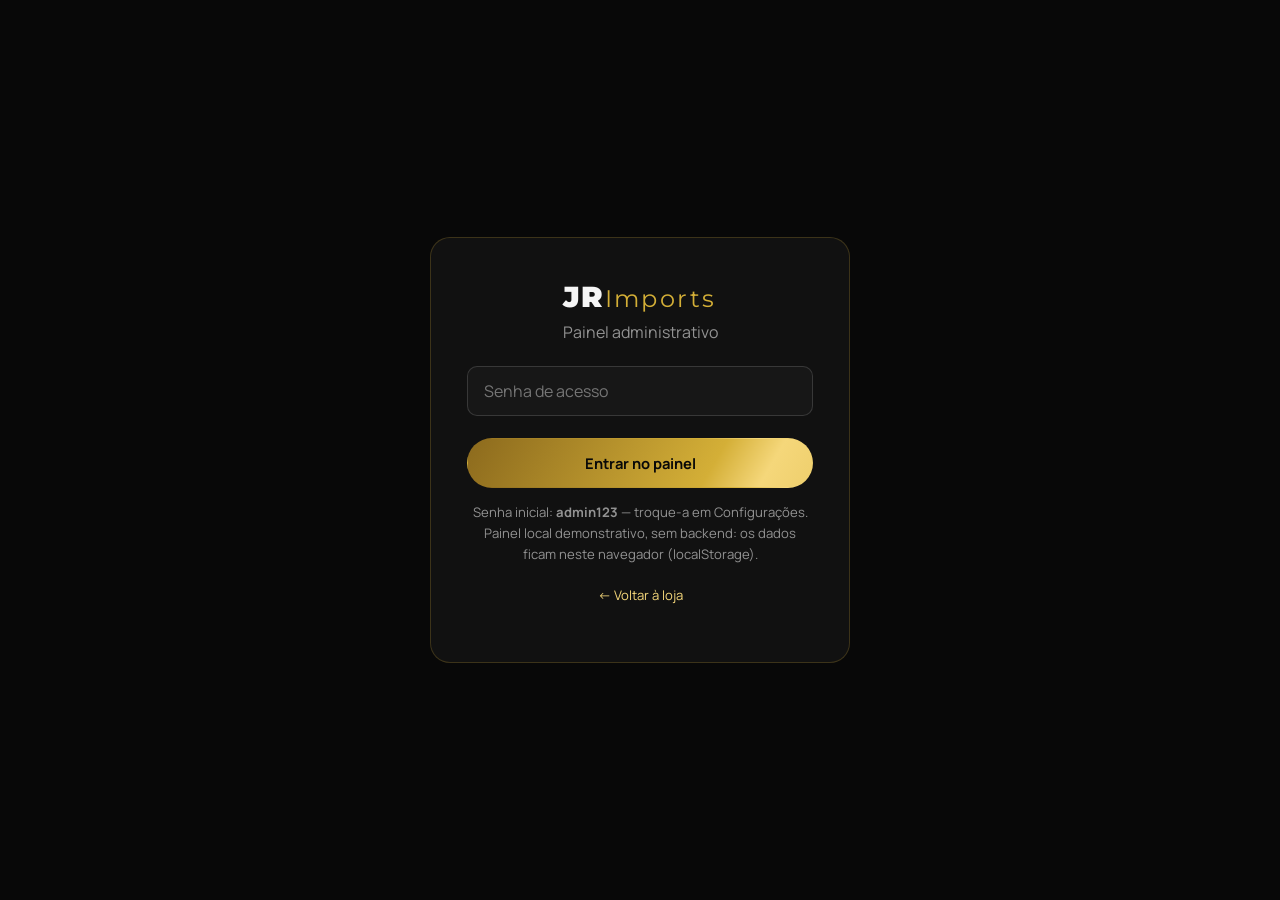
==== admin.html @ ba8545f2 "JRImports: site premium completo (loja + admin)" ====
<!DOCTYPE html>
<html lang="pt-BR">
<head>
<meta charset="UTF-8">
<meta name="viewport" content="width=device-width, initial-scale=1.0">
<title>Admin — JRImports</title>
<meta name="description" content="Painel administrativo da JRImports: produtos, categorias, pedidos e configurações.">
<meta name="robots" content="noindex, nofollow">
<link rel="preconnect" href="https://fonts.googleapis.com">
<link rel="preconnect" href="https://fonts.gstatic.com" crossorigin>
<link href="https://fonts.googleapis.com/css2?family=Montserrat:wght@400;600;700;800;900&family=Manrope:wght@400;500;600;700;800&display=swap" rel="stylesheet">
<link rel="stylesheet" href="styles.css">
<link rel="stylesheet" href="admin.css">
</head>
<body class="admin-body">
<!-- LOGIN -->
<div class="admin-login" id="loginScreen">
  <div class="admin-login-card">
    <a href="index.html" class="logo">JR<span>Imports</span></a>
    <p>Painel administrativo</p>
    <form id="loginForm">
      <input type="password" id="adminPass" placeholder="Senha de acesso" autocomplete="current-password" required>
      <button type="submit" class="btn btn-gold btn-block">Entrar no painel</button>
    </form>
    <p class="login-hint">Senha inicial: <strong>admin123</strong> — troque-a em Configurações. Painel local demonstrativo, sem backend: os dados ficam neste navegador (localStorage).</p>
    <p class="login-hint"><a href="index.html" style="color:var(--gold-light)">← Voltar à loja</a></p>
    <p class="login-hint" id="loginError" style="color:#ff8a8a" hidden>Senha incorreta. Tente novamente.</p>
  </div>
</div>

<!-- PAINEL -->
<div class="admin-shell" id="adminShell">
  <header class="admin-top">
    <div class="container admin-top-inner">
      <a href="index.html" class="logo">JR<span>Imports</span></a>
      <nav>
        <button class="admin-tab active" data-tab="dashboard">Dashboard</button>
        <button class="admin-tab" data-tab="produtos">Produtos</button>
        <button class="admin-tab" data-tab="categorias">Categorias</button>
        <button class="admin-tab" data-tab="pedidos">Pedidos</button>
        <button class="admin-tab" data-tab="config">Configurações</button>
      </nav>
      <button class="btn-mini" id="logoutBtn">Sair</button>
    </div>
  </header>
  <main class="container admin-main">
    <section class="admin-panel active" id="panel-dashboard">
      <h2 style="margin-bottom:18px">Dashboard</h2>
      <div class="stat-grid">
        <div class="stat-card"><span>Total de vendas</span><strong id="statSales">R$ 0,00</strong></div>
        <div class="stat-card"><span>Pedidos realizados</span><strong id="statOrders">0</strong></div>
        <div class="stat-card"><span>Pedidos pendentes</span><strong id="statPending">0</strong></div>
        <div class="stat-card"><span>Produtos cadastrados</span><strong id="statProducts">0</strong></div>
        <div class="stat-card"><span>Estoque baixo (≤ 5)</span><strong id="statLow">0</strong></div>
        <div class="stat-card"><span>Ticket médio</span><strong id="statTicket">R$ 0,00</strong></div>
      </div>
      <div class="admin-card">
        <h3>Produtos mais vendidos</h3>
        <div class="bar-chart" id="bestSellers"><p style="color:var(--gray)">Nenhuma venda registrada ainda. Os dados aparecem aqui quando houver pedidos.</p></div>
      </div>
      <div class="admin-card">
        <h3>Pedidos recentes</h3>
        <div class="table-wrap"><table><thead><tr><th>Pedido</th><th>Cliente</th><th>Data</th><th>Total</th><th>Status</th></tr></thead><tbody id="recentOrders"></tbody></table></div>
      </div>
      <p style="color:var(--gray);font-size:.88rem">Todos os números acima vêm dos dados reais salvos neste navegador (localStorage). Quando não há dados, o valor é 0 — nenhum número é inventado.</p>
    </section>

    <section class="admin-panel" id="panel-produtos">
      <h2 style="margin-bottom:18px">Produtos</h2>
      <div class="admin-card">
        <h3 id="productFormTitle">Cadastrar produto</h3>
        <form class="admin-form" id="productForm">
          <input type="hidden" id="pfId">
          <label>Nome<input type="text" id="pfName" required placeholder="Ex: Fone Premium"></label>
          <label>Categoria<select id="pfCategory"></select></label>
          <label>Preço (R$)<input type="number" id="pfPrice" step="0.01" min="0" required placeholder="899.90"></label>
          <label>Preço anterior (R$)<input type="number" id="pfOldPrice" step="0.01" min="0" placeholder="1299.90"></label>
          <label>Estoque<input type="number" id="pfStock" min="0" required placeholder="10"></label>
          <label>Etiqueta<select id="pfTag"><option value="">Sem etiqueta</option><option>NOVO</option><option>DESTAQUE</option><option>OFERTA</option></select></label>
          <label><input type="checkbox" id="pfBest" style="width:auto"> Mais vendido</label>
          <label><input type="checkbox" id="pfNew" style="width:auto"> Novidade</label>
          <label class="wide">Imagem (URL)<input type="url" id="pfImg" required placeholder="https://images.unsplash.com/..."></label>
          <label class="wide">Descrição<textarea id="pfDesc" rows="2" required placeholder="Descrição completa do produto"></textarea></label>
          <button type="submit" class="btn btn-gold">Salvar produto</button>
          <button type="button" class="btn btn-outline" id="pfCancel">Limpar</button>
        </form>
      </div>
      <div class="admin-card">
        <h3>Produtos cadastrados</h3>
        <div class="table-wrap"><table><thead><tr><th>Imagem</th><th>Nome</th><th>Categoria</th><th>Preço</th><th>Estoque</th><th>Ações</th></tr></thead><tbody id="productsTable"></tbody></table></div>
      </div>
    </section>

    <section class="admin-panel" id="panel-categorias">
      <h2 style="margin-bottom:18px">Categorias</h2>
      <div class="admin-card">
        <h3 id="catFormTitle">Criar categoria</h3>
        <form class="admin-form" id="categoryForm">
          <input type="hidden" id="cfId">
          <label>Nome<input type="text" id="cfName" required placeholder="Ex: Perfumes"></label>
          <label>Descrição<input type="text" id="cfDesc" placeholder="Descrição curta"></label>
          <label class="wide">Imagem (URL)<input type="url" id="cfImg" required placeholder="https://images.unsplash.com/..."></label>
          <button type="submit" class="btn btn-gold">Salvar categoria</button>
          <button type="button" class="btn btn-outline" id="cfCancel">Limpar</button>
        </form>
      </div>
      <div class="admin-card">
        <h3>Categorias cadastradas</h3>
        <div class="table-wrap"><table><thead><tr><th>Imagem</th><th>Nome</th><th>Descrição</th><th>Produtos</th><th>Ações</th></tr></thead><tbody id="categoriesTable"></tbody></table></div>
      </div>
    </section>

    <section class="admin-panel" id="panel-pedidos">
      <h2 style="margin-bottom:18px">Pedidos</h2>
      <div class="admin-card">
        <div class="table-wrap"><table><thead><tr><th>Pedido</th><th>Cliente</th><th>Itens</th><th>Total</th><th>Status</th><th>Ações</th></tr></thead><tbody id="ordersTable"></tbody></table></div>
        <p id="noOrders" style="color:var(--gray)">Nenhum pedido registrado ainda.</p>
      </div>
    </section>

    <section class="admin-panel" id="panel-config">
      <h2 style="margin-bottom:18px">Configurações</h2>
      <div class="admin-card">
        <h3>Loja e contato</h3>
        <form class="admin-form" id="settingsForm">
          <label>E-mail de atendimento<input type="email" id="sfEmail" placeholder="contato@jrimports.com.br"></label>
          <label>WhatsApp<input type="text" id="sfWhats" placeholder="https://wa.me/5500000000000"></label>
          <label>CNPJ<input type="text" id="sfCnpj" placeholder="00.000.000/0001-00"></label>
          <label class="wide">Nova senha do admin<input type="text" id="sfPass" placeholder="Deixe vazio para manter a atual"></label>
          <button type="submit" class="btn btn-gold">Salvar configurações</button>
        </form>
      </div>
      <div class="admin-card">
        <h3>Dados</h3>
        <p style="color:var(--gray);margin-bottom:12px">Os dados da loja ficam salvos neste navegador. Use os botões abaixo com cuidado.</p>
        <button class="btn btn-outline" id="resetDataBtn">Restaurar produtos e categorias de demonstração</button>
        <button class="btn btn-outline" id="clearOrdersBtn">Apagar todos os pedidos</button>
      </div>
      <p><a href="index.html" style="color:var(--gold-light)">← Voltar à loja</a></p>
    </section>
  </main>
</div>
<div class="toast" id="toast" role="status"></div>
<script src="admin.js"></script>
</body>
</html>
---- styles.css ----
:root{
  --black:#080808; --black2:#111111; --card:#171717; --gold:#D4AF37; --gold-light:#F5D77A;
  --gold-dark:#8C6A1D; --white:#F5F5F5; --gray:#929292; --line:rgba(212,175,55,.22);
  --radius:16px; --shadow:0 20px 50px rgba(0,0,0,.55);
}
*{margin:0;padding:0;box-sizing:border-box}
html{scroll-behavior:smooth}
body{background:var(--black);color:var(--white);font-family:'Manrope','Inter',system-ui,sans-serif;line-height:1.6;overflow-x:hidden}
img{max-width:100%;display:block}
a{color:inherit;text-decoration:none}
button{font-family:inherit;cursor:pointer}
input,select,textarea{font-family:inherit;font-size:1rem}
.container{width:min(1200px,92%);margin:0 auto}
h1,h2,h3,h4{font-family:'Montserrat',sans-serif;line-height:1.12;letter-spacing:.02em}
.gold-text{background:linear-gradient(100deg,#8C6A1D,#D4AF37 35%,#F5D77A 50%,#D4AF37 65%,#8C6A1D);-webkit-background-clip:text;background-clip:text;color:transparent}
.eyebrow{color:var(--gold);text-transform:uppercase;letter-spacing:.28em;font-size:.72rem;font-weight:700;margin-bottom:12px}
.section{padding:88px 0}
.section-dark{background:var(--black2)}
.section-head{text-align:center;margin-bottom:44px}
.section-head h2{font-size:clamp(1.7rem,4vw,2.6rem);font-weight:800}
.section-sub{color:var(--gray);margin-top:10px}
.reveal{opacity:0;transform:translateY(22px);transition:opacity .7s ease,transform .7s ease}
.reveal.visible{opacity:1;transform:none}

/* INTRO */
.intro{position:fixed;inset:0;z-index:200;background:#000;display:flex;flex-direction:column;align-items:center;justify-content:center;gap:18px;transition:opacity .6s ease,visibility .6s}
.intro.hide{opacity:0;visibility:hidden}
.intro-logo{font-family:'Montserrat',sans-serif;font-size:clamp(2.6rem,8vw,4.5rem);font-weight:900;letter-spacing:.06em;background:linear-gradient(100deg,#8C6A1D,#D4AF37 30%,#F5D77A 50%,#D4AF37 70%,#8C6A1D);background-size:200% 100%;-webkit-background-clip:text;background-clip:text;color:transparent;animation:shine 1.8s ease forwards}
.intro-logo span{font-weight:400;font-size:.55em;letter-spacing:.14em}
@keyframes shine{0%{background-position:200% 0;opacity:0;transform:translateY(10px)}40%{opacity:1}100%{background-position:-100% 0;opacity:1;transform:none}}
.intro-line{width:120px;height:1px;background:linear-gradient(90deg,transparent,var(--gold),transparent)}
.intro-tag{color:var(--gray);letter-spacing:.3em;font-size:.68rem;text-align:center;padding:0 20px}
.intro-particles span{position:absolute;width:4px;height:4px;border-radius:50%;background:var(--gold-light);opacity:.7;animation:float 2s ease-in-out infinite}
.intro-particles span:nth-child(1){top:30%;left:22%}.intro-particles span:nth-child(2){top:62%;left:30%;animation-delay:.3s}
.intro-particles span:nth-child(3){top:38%;left:74%;animation-delay:.5s}.intro-particles span:nth-child(4){top:70%;left:68%;animation-delay:.2s}
.intro-particles span:nth-child(5){top:24%;left:52%;animation-delay:.7s}.intro-particles span:nth-child(6){top:74%;left:48%;animation-delay:.4s}
.intro-particles span:nth-child(7){top:48%;left:14%;animation-delay:.6s}.intro-particles span:nth-child(8){top:52%;left:86%;animation-delay:.1s}
@keyframes float{0%,100%{transform:translateY(0);opacity:.25}50%{transform:translateY(-14px);opacity:.9}}

/* HEADER */
.header{position:fixed;top:0;left:0;right:0;z-index:100;background:rgba(8,8,8,.55);backdrop-filter:blur(14px);-webkit-backdrop-filter:blur(14px);border-bottom:1px solid rgba(212,175,55,.14);transition:background .3s}
.header.scrolled{background:rgba(8,8,8,.94)}
.header-inner{display:flex;align-items:center;gap:24px;height:70px}
.logo{font-family:'Montserrat',sans-serif;font-weight:900;font-size:1.45rem;letter-spacing:.04em;white-space:nowrap}
.logo span{font-weight:400;color:var(--gold);font-size:.85em;letter-spacing:.1em}
.nav-desktop{display:flex;gap:26px;margin:0 auto}
.nav-desktop a{font-size:.9rem;font-weight:600;color:#ddd;position:relative;padding:4px 0}
.nav-desktop a:hover,.nav-desktop a.active{color:var(--gold)}
.nav-desktop a::after{content:"";position:absolute;left:0;bottom:0;width:0;height:1px;background:var(--gold);transition:width .3s}
.nav-desktop a:hover::after{width:100%}
.header-actions{display:flex;align-items:center;gap:8px;margin-left:auto}
.icon-btn{background:transparent;border:1px solid transparent;color:var(--white);width:40px;height:40px;border-radius:50%;display:inline-flex;align-items:center;justify-content:center;transition:.25s;position:relative}
.icon-btn:hover{border-color:var(--line);color:var(--gold)}
.icon-btn svg{width:20px;height:20px}
.cart-count{position:absolute;top:-2px;right:-4px;background:var(--gold);color:#080808;font-size:.68rem;font-weight:800;min-width:18px;height:18px;border-radius:9px;display:flex;align-items:center;justify-content:center;padding:0 4px}
.btn{display:inline-flex;align-items:center;justify-content:center;gap:8px;border-radius:999px;padding:14px 28px;font-weight:700;font-size:.92rem;border:1px solid transparent;transition:.25s;text-align:center}
.btn-gold{background:linear-gradient(120deg,#8C6A1D,#D4AF37 45%,#F5D77A 55%,#D4AF37);color:#080808;background-size:160% 100%}
.btn-gold:hover{transform:translateY(-2px);box-shadow:0 12px 30px rgba(212,175,55,.35);background-position:100% 0}
.btn-outline{border-color:rgba(212,175,55,.5);color:var(--white);background:transparent}
.btn-outline:hover{border-color:var(--gold);color:var(--gold-light)}
.btn-sm{padding:10px 18px;font-size:.85rem}
.btn-block{width:100%;margin-top:10px}
.header-cta{display:inline-flex}
.menu-btn{display:none}

/* MOBILE MENU */
.mobile-menu-overlay,.drawer-overlay,.modal-overlay{position:fixed;inset:0;background:rgba(0,0,0,.65);z-index:110;opacity:0;visibility:hidden;transition:.3s}
.mobile-menu{position:fixed;top:0;right:0;bottom:0;width:min(340px,88vw);background:var(--black2);z-index:115;transform:translateX(100%);transition:transform .35s ease;padding:22px;border-left:1px solid var(--line);display:flex;flex-direction:column;gap:20px}
.mobile-menu.open{transform:none}
.mobile-menu-overlay.open,.drawer-overlay.open,.modal-overlay.open{opacity:1;visibility:visible}
.mobile-menu-head{display:flex;justify-content:space-between;align-items:center}
.mobile-nav{display:flex;flex-direction:column}
.mobile-nav a{padding:14px 4px;border-bottom:1px solid rgba(255,255,255,.07);font-weight:600}
.mobile-nav a:hover{color:var(--gold)}
.mobile-menu-foot{color:var(--gray);font-size:.85rem;margin-top:auto}

/* SEARCH */
.search-overlay{position:fixed;top:0;left:0;right:0;z-index:120;background:rgba(8,8,8,.96);padding:110px 5% 30px;display:none}
.search-overlay.open{display:block}
.search-box{display:flex;gap:10px;max-width:760px;margin:0 auto}
.search-box input{flex:1;background:var(--card);border:1px solid var(--line);color:var(--white);border-radius:999px;padding:14px 20px;outline:none}
.search-box input:focus{border-color:var(--gold)}

/* HERO */
.hero{position:relative;min-height:92vh;display:flex;align-items:center;padding:150px 0 90px;overflow:hidden}
.hero-bg{position:absolute;inset:0;background-size:cover;background-position:center;transform:scale(1.06);animation:heroZoom 14s ease-out forwards}
@keyframes heroZoom{from{transform:scale(1.14)}to{transform:scale(1.06)}}
.hero::after{content:"";position:absolute;inset:0;background:linear-gradient(90deg,rgba(8,8,8,.96) 0%,rgba(8,8,8,.78) 45%,rgba(8,8,8,.35) 100%),linear-gradient(0deg,#080808 0%,transparent 30%)}
.hero-glow{position:absolute;right:-10%;top:20%;width:480px;height:480px;background:radial-gradient(circle,rgba(212,175,55,.28),transparent 65%);z-index:1}
.hero-inner{position:relative;z-index:2}
.hero-eyebrow{color:var(--gold-light);letter-spacing:.3em;font-size:.72rem;font-weight:700;margin-bottom:18px}
.hero h1{font-size:clamp(2.2rem,6.2vw,4.4rem);font-weight:900;max-width:820px}
.hero-sub{color:#d8d8d8;font-size:clamp(1rem,2vw,1.2rem);max-width:560px;margin:22px 0 30px}
.hero-actions{display:flex;gap:14px;flex-wrap:wrap}
.hero-trust{display:flex;gap:14px;align-items:center;flex-wrap:wrap;margin-top:36px;color:var(--gray);font-size:.85rem}
.hero-trust i{width:4px;height:4px;background:var(--gold);border-radius:50%;display:inline-block}
.scroll-indicator{position:absolute;left:50%;bottom:26px;transform:translateX(-50%);z-index:2;width:24px;height:40px;border:1px solid rgba(212,175,55,.6);border-radius:12px;display:flex;justify-content:center;padding-top:8px}
.scroll-indicator span{width:3px;height:9px;background:var(--gold);border-radius:2px;animation:scrollDot 1.6s ease infinite}
@keyframes scrollDot{0%{transform:translateY(0);opacity:1}70%{transform:translateY(12px);opacity:0}100%{opacity:0}}

/* DIFERENCIAIS */
.grid-4{display:grid;grid-template-columns:repeat(4,1fr);gap:18px}
.diff-card{background:var(--black2);border:1px solid rgba(255,255,255,.06);border-radius:var(--radius);padding:28px 24px;position:relative;transition:.3s;overflow:hidden}
.diff-card:hover{transform:translateY(-6px);border-color:var(--line);box-shadow:var(--shadow)}
.diff-card:hover::after{content:"";position:absolute;inset:0;background:radial-gradient(300px 120px at 50% 0,rgba(212,175,55,.14),transparent);pointer-events:none}
.diff-num{color:var(--gold);font-family:'Montserrat';font-weight:800;opacity:.7;font-size:.85rem}
.diff-icon{width:48px;height:48px;border:1px solid var(--line);border-radius:12px;display:flex;align-items:center;justify-content:center;color:var(--gold);margin:16px 0}
.diff-icon svg{width:24px;height:24px}
.diff-card h3{font-size:1.05rem;margin-bottom:8px}
.diff-card p{color:var(--gray);font-size:.92rem}

/* VITRINE */
.toolbar{display:flex;justify-content:space-between;gap:16px;flex-wrap:wrap;margin-bottom:18px}
.filters{display:flex;gap:8px;flex-wrap:wrap}
.filter-btn{background:transparent;border:1px solid rgba(255,255,255,.16);color:var(--white);border-radius:999px;padding:9px 18px;font-weight:600;font-size:.88rem;transition:.25s}
.filter-btn:hover{border-color:var(--gold);color:var(--gold-light)}
.filter-btn.active{background:linear-gradient(120deg,#D4AF37,#F5D77A);color:#080808;border-color:transparent}
.toolbar-right{display:flex;gap:10px;flex-wrap:wrap}
.toolbar-right select{background:var(--card);color:var(--white);border:1px solid rgba(255,255,255,.14);border-radius:10px;padding:10px 12px}
.results-info{color:var(--gray);font-size:.88rem;margin-bottom:16px}
.products-grid{display:grid;grid-template-columns:repeat(4,1fr);gap:18px}
.empty-state{text-align:center;color:var(--gray);padding:40px 0}
.product-card{background:var(--card);border:1px solid rgba(255,255,255,.06);border-radius:var(--radius);overflow:hidden;transition:.3s;display:flex;flex-direction:column}
.product-card:hover{transform:translateY(-6px);border-color:rgba(212,175,55,.55);box-shadow:0 18px 40px rgba(0,0,0,.55),0 0 0 1px rgba(212,175,55,.15)}
.product-img{position:relative;aspect-ratio:4/3;overflow:hidden;background:#222}
.product-img img{width:100%;height:100%;object-fit:cover;transition:transform .6s ease}
.product-card:hover .product-img img{transform:scale(1.07)}
.badge{position:absolute;top:12px;left:12px;background:linear-gradient(120deg,#D4AF37,#F5D77A);color:#080808;font-size:.68rem;font-weight:800;letter-spacing:.08em;padding:5px 10px;border-radius:999px}
.badge-offer{background:#080808;color:var(--gold-light);border:1px solid var(--gold)}
.discount-tag{position:absolute;top:12px;right:12px;background:#080808;color:var(--gold-light);font-weight:800;font-size:.78rem;padding:5px 9px;border-radius:999px;border:1px solid rgba(212,175,55,.5)}
.product-body{padding:18px;display:flex;flex-direction:column;gap:6px;flex:1}
.product-body h3{font-size:1rem}
.product-cat{color:var(--gray);font-size:.78rem;text-transform:uppercase;letter-spacing:.12em}
.product-price{display:flex;align-items:baseline;gap:10px;flex-wrap:wrap;margin-top:4px}
.product-price strong{font-size:1.2rem;color:var(--gold-light)}
.product-price s{color:var(--gray);font-size:.88rem}
.product-stock{color:var(--gray);font-size:.82rem}
.product-actions{display:flex;gap:8px;margin-top:auto;padding-top:12px}
.product-actions .btn{flex:1;padding:11px 10px;font-size:.85rem}

/* CATEGORIAS */
.categories-grid{display:grid;grid-template-columns:repeat(3,1fr);gap:18px}
.category-card{position:relative;border-radius:var(--radius);overflow:hidden;min-height:220px;cursor:pointer;border:1px solid rgba(255,255,255,.06);background:#222}
.category-card img{position:absolute;inset:0;width:100%;height:100%;object-fit:cover;transition:transform .6s ease}
.category-card:hover img{transform:scale(1.08)}
.category-card::after{content:"";position:absolute;inset:0;background:linear-gradient(0deg,rgba(8,8,8,.92),rgba(8,8,8,.25))}
.category-card:hover{border-color:rgba(212,175,55,.55)}
.category-info{position:absolute;left:0;right:0;bottom:0;z-index:2;padding:22px}
.category-info h3{font-size:1.25rem}
.category-info p{color:#cfcfcf;font-size:.88rem}
.category-info span{color:var(--gold-light);font-size:.8rem;font-weight:700;letter-spacing:.14em;text-transform:uppercase}

/* PROMO */
.promo{background:linear-gradient(120deg,#0d0d0d,#171717 55%,#241c07);border-top:1px solid var(--line);border-bottom:1px solid var(--line);padding:70px 0;overflow:hidden}
.promo-inner{display:grid;grid-template-columns:1.15fr .85fr;gap:44px;align-items:center}
.promo h2{font-size:clamp(1.7rem,4vw,2.5rem);font-weight:800;margin-bottom:14px}
.promo p{color:#d5d5d5;margin-bottom:22px}
.promo-img{position:relative;border-radius:var(--radius);overflow:hidden}
.promo-img img{width:100%;height:320px;object-fit:cover}
.promo-badge{position:absolute;top:16px;right:16px;background:linear-gradient(120deg,#D4AF37,#F5D77A);color:#080808;font-weight:800;padding:8px 14px;border-radius:999px;font-size:.85rem}

/* SOBRE */
.about-inner{display:grid;grid-template-columns:1fr 1fr;gap:52px;align-items:center}
.about-img img{border-radius:var(--radius);height:420px;width:100%;object-fit:cover;border:1px solid rgba(212,175,55,.2)}
.about-text h2{font-size:clamp(1.6rem,3.5vw,2.3rem);font-weight:800;margin-bottom:16px}
.about-text>p{color:#d5d5d5;margin-bottom:18px}
.about-list{list-style:none;margin:0 0 24px;display:grid;gap:10px}
.about-list li{color:#cfcfcf;padding-left:22px;position:relative}
.about-list li::before{content:"";position:absolute;left:0;top:10px;width:10px;height:1px;background:var(--gold)}
.about-list strong{color:var(--gold-light)}

/* DEPOIMENTOS */
.grid-3{display:grid;grid-template-columns:repeat(3,1fr);gap:18px}
.testi-card{background:var(--card);border:1px solid rgba(255,255,255,.06);border-radius:var(--radius);padding:26px;position:relative}
.testi-tag{position:absolute;top:16px;right:16px;font-size:.68rem;letter-spacing:.1em;text-transform:uppercase;color:var(--gold);border:1px solid var(--line);padding:4px 9px;border-radius:999px}
.stars{color:var(--gold);letter-spacing:.15em;margin-bottom:12px}
.testi-card p{color:#ddd}
.testi-card footer{display:flex;justify-content:space-between;margin-top:18px;color:var(--gray);font-size:.85rem}

/* FOOTER */
.footer{background:#050505;border-top:1px solid var(--line);padding:70px 0 0}
.footer-grid{display:grid;grid-template-columns:1.5fr 1fr 1fr 1fr;gap:36px;padding-bottom:48px}
.footer-brand p{color:var(--gray);margin:14px 0}
.social{display:flex;gap:12px;flex-wrap:wrap}
.social a{border:1px solid rgba(255,255,255,.16);border-radius:999px;padding:8px 16px;font-size:.85rem;font-weight:600}
.social a:hover{border-color:var(--gold);color:var(--gold-light)}
.footer-contact{font-size:.88rem}
.footer-col h4{font-size:.9rem;letter-spacing:.14em;text-transform:uppercase;color:var(--gold);margin-bottom:16px}
.footer-col a{display:block;color:#c9c9c9;padding:5px 0;font-size:.92rem}
.footer-col a:hover{color:var(--gold-light)}
.footer-bottom{border-top:1px solid rgba(255,255,255,.07);padding:20px 0}
.footer-bottom-inner{display:flex;justify-content:space-between;gap:14px;flex-wrap:wrap;color:var(--gray);font-size:.82rem}
.pay-note{max-width:520px}

/* DRAWER / CARRINHO */
.cart-drawer{position:fixed;top:0;right:0;bottom:0;width:min(430px,94vw);background:var(--black2);z-index:115;transform:translateX(105%);transition:transform .35s ease;display:flex;flex-direction:column;border-left:1px solid var(--line)}
.cart-drawer.open{transform:none}
.drawer-head{display:flex;justify-content:space-between;align-items:center;padding:20px;border-bottom:1px solid rgba(255,255,255,.08)}
.drawer-head h3{font-size:1.1rem}
.cart-items{flex:1;overflow:auto;padding:16px 20px;display:flex;flex-direction:column;gap:14px}
.cart-empty{text-align:center;color:var(--gray);padding:40px 10px}
.cart-item{display:grid;grid-template-columns:72px 1fr auto;gap:12px;align-items:center;background:var(--card);border:1px solid rgba(255,255,255,.06);border-radius:12px;padding:10px}
.cart-item img{width:72px;height:56px;object-fit:cover;border-radius:8px}
.cart-item h4{font-size:.9rem}
.cart-item p{color:var(--gold-light);font-weight:700;font-size:.9rem}
.cart-item .qty{margin-top:6px}
.qty{display:inline-flex;align-items:center;border:1px solid rgba(255,255,255,.16);border-radius:999px;overflow:hidden}
.qty button{background:transparent;border:0;color:var(--white);width:32px;height:32px;font-size:1.1rem}
.qty button:hover{color:var(--gold)}
.qty input{width:38px;text-align:center;background:transparent;border:0;color:var(--white);outline:none}
.cart-remove{background:transparent;border:0;color:var(--gray);font-size:.8rem;text-decoration:underline}
.cart-remove:hover{color:#ff8a8a}
.cart-cep{padding:16px 20px;border-top:1px solid rgba(255,255,255,.08)}
.cart-cep label{font-size:.85rem;font-weight:700}
.cep-row{display:flex;gap:8px;margin-top:8px}
.cep-row input{flex:1;background:var(--card);border:1px solid rgba(255,255,255,.14);border-radius:10px;color:var(--white);padding:11px 14px;outline:none}
.cep-msg{color:var(--gray);font-size:.82rem;margin-top:8px}
.cart-totals{padding:16px 20px;border-top:1px solid rgba(255,255,255,.08);display:grid;gap:6px}
.cart-totals p{display:flex;justify-content:space-between;color:#ddd;font-size:.92rem}
.cart-totals .total-line{font-size:1.05rem;border-top:1px solid rgba(255,255,255,.1);padding-top:10px}
.cart-drawer>.btn{margin:0 20px 10px}
.cart-drawer>.btn:last-child{margin-bottom:18px}

/* MODAIS */
.modal-overlay{position:fixed;inset:0;z-index:130;display:flex;align-items:center;justify-content:center;padding:18px}
.modal-overlay .modal{background:var(--black2);border:1px solid var(--line);border-radius:20px;width:min(960px,100%);max-height:92vh;overflow:auto;padding:28px;position:relative;transform:translateY(12px);transition:.3s}
.modal-overlay.open .modal{transform:none}
.modal-close{position:absolute;top:14px;right:14px;z-index:2;background:var(--card)}
.modal h3{font-size:1.4rem;margin-bottom:8px;padding-right:40px}
.modal-sub{color:var(--gray);margin-bottom:18px}
.product-modal-grid{display:grid;grid-template-columns:1fr 1fr;gap:28px}
.pm-gallery img{width:100%;height:380px;object-fit:cover;border-radius:14px;cursor:zoom-in;transition:transform .4s}
.pm-gallery img.zoomed{transform:scale(1.6);cursor:zoom-out}
.zoom-hint{color:var(--gray);font-size:.8rem;margin-top:8px;text-align:center}
.pm-category{color:var(--gray);text-transform:uppercase;letter-spacing:.12em;font-size:.78rem;margin:6px 0 12px}
.pm-price{display:flex;align-items:baseline;gap:10px;flex-wrap:wrap;margin-bottom:8px}
.pm-price strong{font-size:1.6rem;color:var(--gold-light)}
.pm-price s{color:var(--gray)}
.pm-price em{font-style:normal;color:var(--gold);font-weight:700;font-size:.85rem}
.pm-stock{font-size:.88rem;margin-bottom:12px}
.pm-stock.low{color:#ffb84d}.pm-stock.out{color:#ff8a8a}
.qty-row{display:flex;align-items:center;gap:14px;margin:16px 0}
.pm-actions{display:flex;gap:10px;flex-wrap:wrap}
.pm-delivery{color:var(--gray);font-size:.85rem;margin-top:14px}
.related{display:grid;grid-template-columns:repeat(3,1fr);gap:10px;margin-top:10px}
.related button{background:var(--card);border:1px solid rgba(255,255,255,.08);border-radius:10px;padding:6px;color:var(--white);text-align:left}
.related img{width:100%;height:64px;object-fit:cover;border-radius:8px}
.related span{display:block;font-size:.75rem;padding:6px 2px}
.checkout-modal{width:min(680px,100%)!important}
.form-grid{display:grid;grid-template-columns:1fr 1fr;gap:12px}
.form-grid label,.full{font-size:.85rem;font-weight:600;color:#ddd;display:grid;gap:6px;margin-bottom:12px}
.form-grid input,.full textarea{background:var(--card);border:1px solid rgba(255,255,255,.14);border-radius:10px;color:var(--white);padding:12px 14px;outline:none;width:100%}
.form-grid input:focus,.full textarea:focus{border-color:var(--gold)}
.checkout-total{margin:6px 0 10px;font-size:1.05rem}
.order-success{background:rgba(212,175,55,.08);border:1px solid var(--line);border-radius:12px;padding:18px;margin-top:14px}
.info-modal{width:min(560px,100%)!important}
.info-modal p{color:#ddd;margin-bottom:10px}
.toast{position:fixed;bottom:22px;left:50%;transform:translate(-50%,80px);background:var(--gold);color:#080808;font-weight:700;padding:13px 22px;border-radius:999px;z-index:150;opacity:0;transition:.35s;max-width:92vw;text-align:center}
.toast.show{transform:translate(-50%,0);opacity:1}

/* ADMIN */
.admin-body{background:var(--black)}
.admin-login{min-height:100vh;display:flex;align-items:center;justify-content:center;padding:20px}
.admin-login-card{background:var(--black2);border:1px solid var(--line);border-radius:20px;padding:36px;width:min(420px,100%);text-align:center}
.admin-login-card h1{margin-bottom:8px}
.admin-login-card p{color:var(--gray);margin-bottom:20px}
.admin-login-card input{width:100%;background:var(--card);border:1px solid rgba(255,255,255,.14);border-radius:10px;color:var(--white);padding:13px 16px;margin-bottom:12px;outline:none}
.admin-login-card input:focus{border-color:var(--gold)}
.login-hint{font-size:.82rem;margin-top:14px}
.admin-shell{display:none;min-height:100vh}
.admin-shell.show{display:block}
.admin-top{position:sticky;top:0;z-index:50;background:rgba(8,8,8,.94);border-bottom:1px solid var(--line);backdrop-filter:blur(10px)}
.admin-top-inner{display:flex;align-items:center;gap:16px;height:64px}
.admin-top nav{display:flex;gap:4px;flex-wrap:wrap;margin-left:auto}
.admin-tab{background:transparent;border:0;color:#ccc;padding:9px 14px;border-radius:999px;font-weight:600}
.admin-tab.active,.admin-tab:hover{background:rgba(212,175,55,.16);color:var(--gold-light)}
.admin-main{padding:32px 0 60px}
.admin-panel{display:none}
.admin-panel.active{display:block}
.stat-grid{display:grid;grid-template-columns:repeat(4,1fr);gap:16px;margin-bottom:26px}
.stat-card{background:var(--card);border:1px solid rgba(255,255,255,.06);border-radius:14px;padding:20px}
.stat-card span{color:var(--gray);font-size:.82rem;text-transform:uppercase;letter-spacing:.1em}
.stat-card strong{display:block;font-size:1.6rem;margin-top:6px;color:var(--gold-light)}
.admin-card{background:var(--black2);border:1px solid rgba(255,255,255,.07);border-radius:16px;padding:22px;margin-bottom:20px}
.admin-card h3{margin-bottom:14px}
.admin-form{display:grid;grid-template-columns:repeat(3,1fr);gap:12px}
.admin-form label{font-size:.82rem;font-weight:600;color:#ddd;display:grid;gap:6px}
.admin-form input,.admin-form select,.admin-form textarea{background:var(--card);border:1px solid rgba(255,255,255,.14);border-radius:10px;color:var(--white);padding:11px 13px;outline:none;width:100%}
.admin-form input:focus,.admin-form select:focus,.admin-form textarea:focus{border-color:var(--gold)}
.admin-form .wide{grid-column:span 3}
.table-wrap{overflow-x:auto}
table{width:100%;border-collapse:collapse;font-size:.9rem;min-width:640px}
th,td{text-align:left;padding:11px 10px;border-bottom:1px solid rgba(255,255,255,.07);vertical-align:middle}
th{color:var(--gold);text-transform:uppercase;font-size:.72rem;letter-spacing:.1em}
td img{width:52px;height:40px;object-fit:cover;border-radius:8px}
.row-actions{display:flex;gap:6px;flex-wrap:wrap}
.btn-mini{background:transparent;border:1px solid rgba(255,255,255,.2);color:var(--white);border-radius:8px;padding:6px 10px;font-size:.8rem}
.btn-mini:hover{border-color:var(--gold);color:var(--gold-light)}
.btn-mini.danger:hover{border-color:#ff8a8a;color:#ff8a8a}
.status-pill{padding:4px 10px;border-radius:999px;font-size:.78rem;font-weight:700;background:rgba(212,175,55,.16);color:var(--gold-light)}
.bar-chart{display:grid;gap:8px}
.bar-row{display:grid;grid-template-columns:160px 1fr 70px;gap:10px;align-items:center;font-size:.85rem}
.bar-track{height:10px;background:var(--card);border-radius:999px;overflow:hidden}
.bar-fill{height:100%;background:linear-gradient(90deg,#8C6A1D,#D4AF37,#F5D77A)}

/* RESPONSIVO */
@media (max-width:1024px){
  .products-grid{grid-template-columns:repeat(3,1fr)}
  .grid-4{grid-template-columns:repeat(2,1fr)}
  .categories-grid{grid-template-columns:repeat(2,1fr)}
  .stat-grid{grid-template-columns:repeat(2,1fr)}
}
@media (max-width:768px){
  .nav-desktop,.header-cta{display:none}
  .menu-btn{display:inline-flex}
  .section{padding:64px 0}
  .products-grid{grid-template-columns:repeat(2,1fr)}
  .grid-3{grid-template-columns:1fr}
  .about-inner,.promo-inner,.product-modal-grid{grid-template-columns:1fr}
  .about-img img{height:300px}
  .footer-grid{grid-template-columns:1fr 1fr}
  .hero{padding-top:120px;min-height:82vh}
  .admin-form{grid-template-columns:1fr 1fr}
  .admin-form .wide{grid-column:span 2}
}
@media (max-width:480px){
  .products-grid{grid-template-columns:repeat(2,1fr);gap:10px}
  .product-body{padding:12px}
  .product-body h3{font-size:.9rem}
  .product-actions{flex-direction:column}
  .grid-4,.categories-grid{grid-template-columns:1fr}
  .footer-grid{grid-template-columns:1fr}
  .form-grid,.admin-form{grid-template-columns:1fr}
  .admin-form .wide{grid-column:span 1}
  .hero-actions .btn{flex:1}
  .stat-grid{grid-template-columns:1fr 1fr}
  .pm-gallery img{height:260px}
  .modal{padding:20px}
}
@media (prefers-reduced-motion:reduce){
  *,*::before,*::after{animation-duration:.01ms!important;transition-duration:.01ms!important;scroll-behavior:auto!important}
  .reveal{opacity:1;transform:none}
}
---- admin.css ----
/* JRImports Admin — complementos ao styles.css */
.admin-body .logo{font-size:1.3rem}
.admin-top-inner .btn-mini{margin-left:8px}
#loginScreen .logo{font-size:1.8rem}
.admin-main h2{font-size:1.6rem}
@media (max-width:768px){
  .admin-top-inner{flex-wrap:wrap;height:auto;padding:12px 0;gap:10px}
  .admin-top nav{margin-left:0}
}
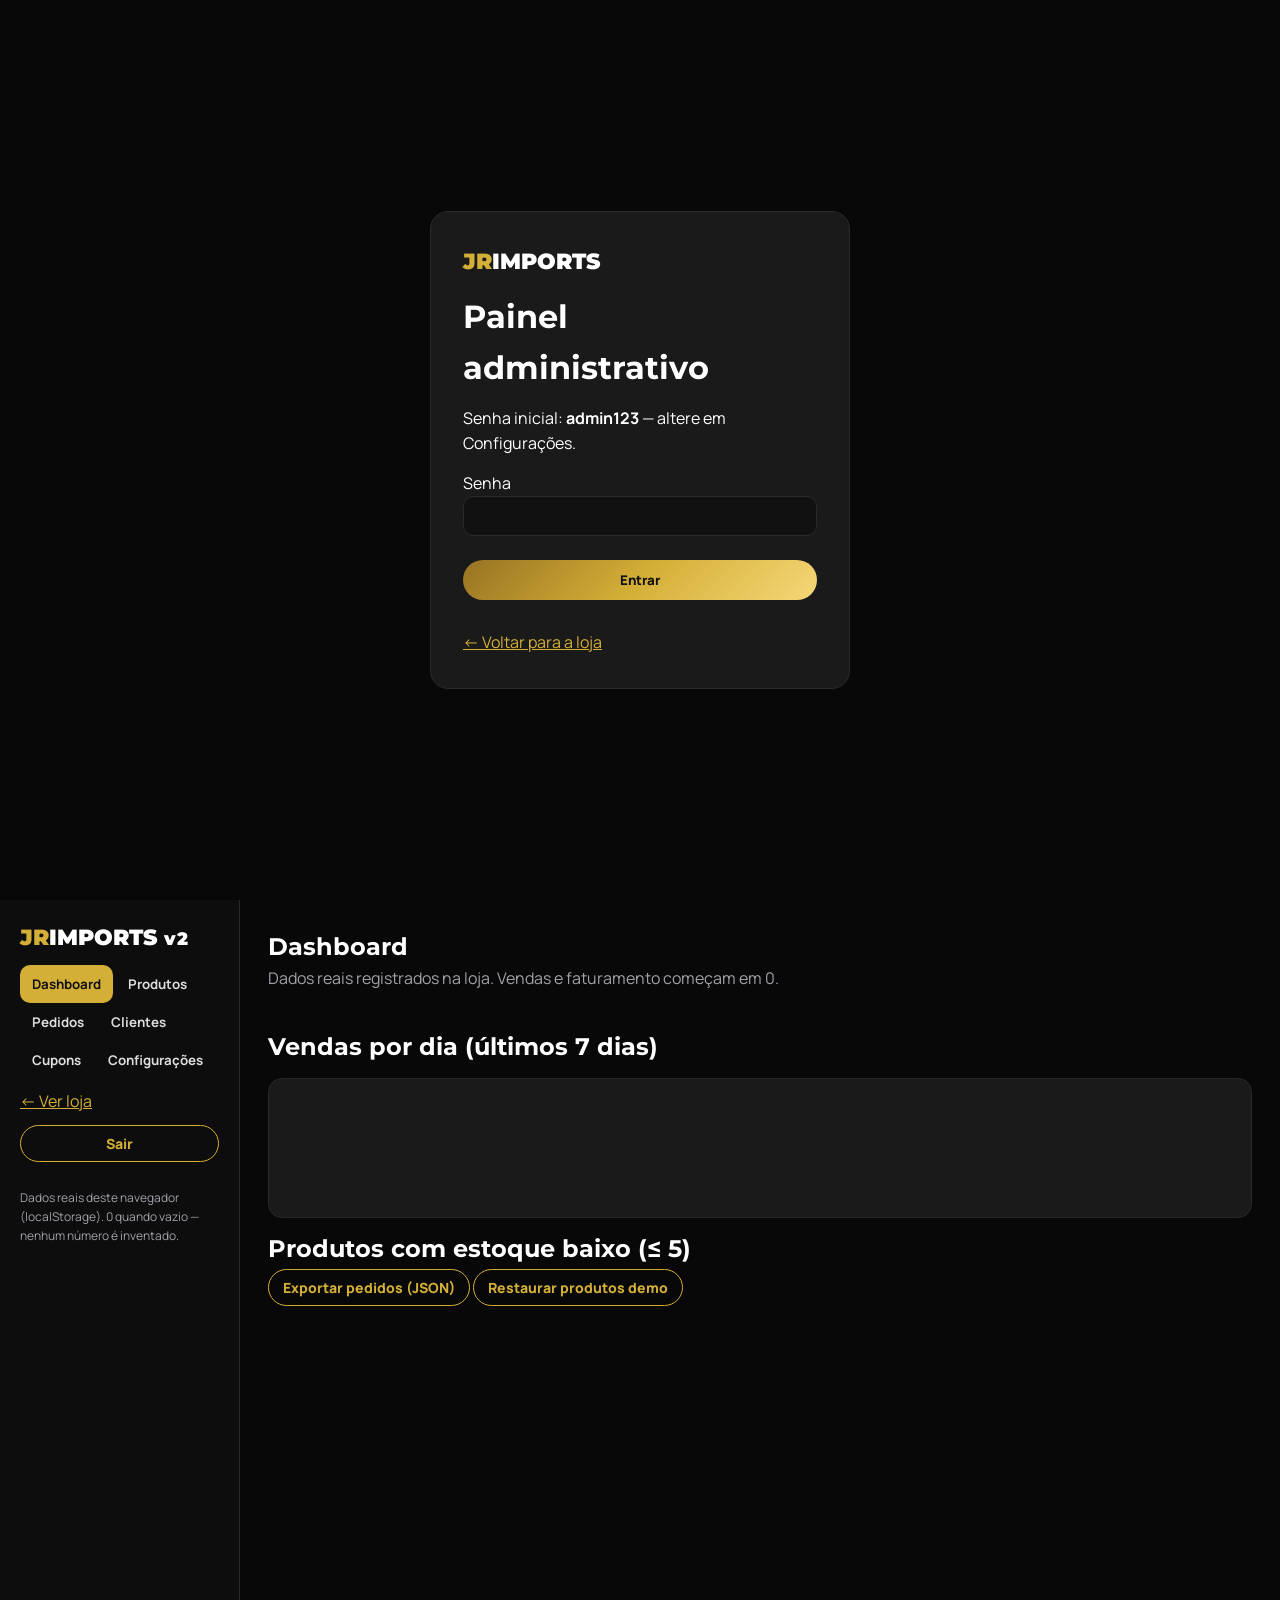
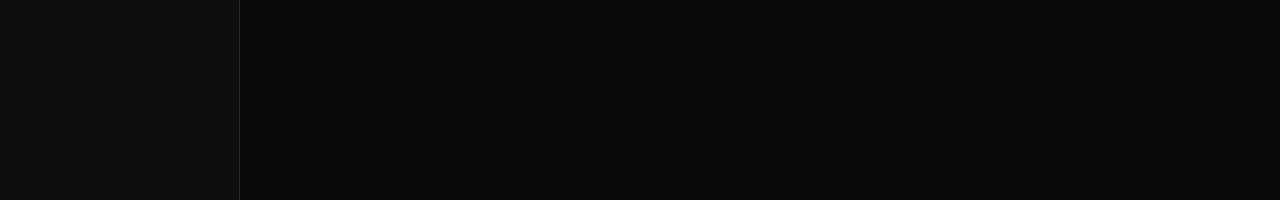
==== commit 90969c2f: "JRImports v2: nova versão completa (loja + admin)" ====
--- a/admin.html
+++ b/admin.html
@@ -3,144 +3,122 @@
 <head>
 <meta charset="UTF-8">
 <meta name="viewport" content="width=device-width, initial-scale=1.0">
-<title>Admin — JRImports</title>
-<meta name="description" content="Painel administrativo da JRImports: produtos, categorias, pedidos e configurações.">
-<meta name="robots" content="noindex, nofollow">
+<title>Admin — JRImports v2</title>
+<meta name="description" content="Painel administrativo JRImports v2. Dados reais do navegador.">
 <link rel="preconnect" href="https://fonts.googleapis.com">
-<link rel="preconnect" href="https://fonts.gstatic.com" crossorigin>
-<link href="https://fonts.googleapis.com/css2?family=Montserrat:wght@400;600;700;800;900&family=Manrope:wght@400;500;600;700;800&display=swap" rel="stylesheet">
-<link rel="stylesheet" href="styles.css">
+<link href="https://fonts.googleapis.com/css2?family=Montserrat:wght@600;700;800;900&family=Manrope:wght@400;600;700;800&display=swap" rel="stylesheet">
 <link rel="stylesheet" href="admin.css">
 </head>
-<body class="admin-body">
-<!-- LOGIN -->
-<div class="admin-login" id="loginScreen">
-  <div class="admin-login-card">
-    <a href="index.html" class="logo">JR<span>Imports</span></a>
-    <p>Painel administrativo</p>
-    <form id="loginForm">
-      <input type="password" id="adminPass" placeholder="Senha de acesso" autocomplete="current-password" required>
-      <button type="submit" class="btn btn-gold btn-block">Entrar no painel</button>
-    </form>
-    <p class="login-hint">Senha inicial: <strong>admin123</strong> — troque-a em Configurações. Painel local demonstrativo, sem backend: os dados ficam neste navegador (localStorage).</p>
-    <p class="login-hint"><a href="index.html" style="color:var(--gold-light)">← Voltar à loja</a></p>
-    <p class="login-hint" id="loginError" style="color:#ff8a8a" hidden>Senha incorreta. Tente novamente.</p>
+<body>
+<div class="admin-login" id="adminLogin">
+  <div class="login-box">
+    <p class="logo"><span class="gold">JR</span>IMPORTS</p>
+    <h1>Painel administrativo</h1>
+    <p>Senha inicial: <strong>admin123</strong> — altere em Configurações.</p>
+    <form id="adminLoginForm"><label>Senha <input type="password" id="adminPass" required autocomplete="current-password"></label><button class="btn btn-gold btn-block" type="submit">Entrar</button><p class="form-msg" id="adminLoginMsg"></p></form>
+    <a href="index.html">← Voltar para a loja</a>
   </div>
 </div>
 
-<!-- PAINEL -->
-<div class="admin-shell" id="adminShell">
-  <header class="admin-top">
-    <div class="container admin-top-inner">
-      <a href="index.html" class="logo">JR<span>Imports</span></a>
-      <nav>
-        <button class="admin-tab active" data-tab="dashboard">Dashboard</button>
-        <button class="admin-tab" data-tab="produtos">Produtos</button>
-        <button class="admin-tab" data-tab="categorias">Categorias</button>
-        <button class="admin-tab" data-tab="pedidos">Pedidos</button>
-        <button class="admin-tab" data-tab="config">Configurações</button>
-      </nav>
-      <button class="btn-mini" id="logoutBtn">Sair</button>
-    </div>
-  </header>
-  <main class="container admin-main">
-    <section class="admin-panel active" id="panel-dashboard">
-      <h2 style="margin-bottom:18px">Dashboard</h2>
-      <div class="stat-grid">
-        <div class="stat-card"><span>Total de vendas</span><strong id="statSales">R$ 0,00</strong></div>
-        <div class="stat-card"><span>Pedidos realizados</span><strong id="statOrders">0</strong></div>
-        <div class="stat-card"><span>Pedidos pendentes</span><strong id="statPending">0</strong></div>
-        <div class="stat-card"><span>Produtos cadastrados</span><strong id="statProducts">0</strong></div>
-        <div class="stat-card"><span>Estoque baixo (≤ 5)</span><strong id="statLow">0</strong></div>
-        <div class="stat-card"><span>Ticket médio</span><strong id="statTicket">R$ 0,00</strong></div>
-      </div>
-      <div class="admin-card">
-        <h3>Produtos mais vendidos</h3>
-        <div class="bar-chart" id="bestSellers"><p style="color:var(--gray)">Nenhuma venda registrada ainda. Os dados aparecem aqui quando houver pedidos.</p></div>
-      </div>
-      <div class="admin-card">
-        <h3>Pedidos recentes</h3>
-        <div class="table-wrap"><table><thead><tr><th>Pedido</th><th>Cliente</th><th>Data</th><th>Total</th><th>Status</th></tr></thead><tbody id="recentOrders"></tbody></table></div>
-      </div>
-      <p style="color:var(--gray);font-size:.88rem">Todos os números acima vêm dos dados reais salvos neste navegador (localStorage). Quando não há dados, o valor é 0 — nenhum número é inventado.</p>
+<div class="admin" id="adminPanel" hidden>
+  <aside class="sidebar">
+    <p class="logo"><span class="gold">JR</span>IMPORTS <small>v2</small></p>
+    <nav>
+      <button class="side-link active" data-tab="dashboard">Dashboard</button>
+      <button class="side-link" data-tab="products">Produtos</button>
+      <button class="side-link" data-tab="orders">Pedidos <span class="count-badge" id="ordersBadge" hidden>0</span></button>
+      <button class="side-link" data-tab="customers">Clientes</button>
+      <button class="side-link" data-tab="coupons">Cupons</button>
+      <button class="side-link" data-tab="settings">Configurações</button>
+    </nav>
+    <a href="index.html">← Ver loja</a>
+    <button class="btn btn-outline btn-sm" id="adminLogout">Sair</button>
+    <p class="hint">Dados reais deste navegador (localStorage). 0 quando vazio — nenhum número é inventado.</p>
+  </aside>
+  <main class="admin-main">
+    <section id="tab-dashboard">
+      <h1>Dashboard</h1><p class="muted">Dados reais registrados na loja. Vendas e faturamento começam em 0.</p>
+      <div class="cards" id="dashCards"></div>
+      <h2>Vendas por dia (últimos 7 dias)</h2>
+      <div class="chart" id="salesChart"></div>
+      <h2>Produtos com estoque baixo (≤ 5)</h2>
+      <div id="lowStock"></div>
+      <button class="btn btn-outline btn-sm" id="exportBtn">Exportar pedidos (JSON)</button>
+      <button class="btn btn-outline btn-sm" id="resetDemoBtn">Restaurar produtos demo</button>
     </section>
 
-    <section class="admin-panel" id="panel-produtos">
-      <h2 style="margin-bottom:18px">Produtos</h2>
-      <div class="admin-card">
-        <h3 id="productFormTitle">Cadastrar produto</h3>
-        <form class="admin-form" id="productForm">
-          <input type="hidden" id="pfId">
-          <label>Nome<input type="text" id="pfName" required placeholder="Ex: Fone Premium"></label>
-          <label>Categoria<select id="pfCategory"></select></label>
-          <label>Preço (R$)<input type="number" id="pfPrice" step="0.01" min="0" required placeholder="899.90"></label>
-          <label>Preço anterior (R$)<input type="number" id="pfOldPrice" step="0.01" min="0" placeholder="1299.90"></label>
-          <label>Estoque<input type="number" id="pfStock" min="0" required placeholder="10"></label>
-          <label>Etiqueta<select id="pfTag"><option value="">Sem etiqueta</option><option>NOVO</option><option>DESTAQUE</option><option>OFERTA</option></select></label>
-          <label><input type="checkbox" id="pfBest" style="width:auto"> Mais vendido</label>
-          <label><input type="checkbox" id="pfNew" style="width:auto"> Novidade</label>
-          <label class="wide">Imagem (URL)<input type="url" id="pfImg" required placeholder="https://images.unsplash.com/..."></label>
-          <label class="wide">Descrição<textarea id="pfDesc" rows="2" required placeholder="Descrição completa do produto"></textarea></label>
-          <button type="submit" class="btn btn-gold">Salvar produto</button>
-          <button type="button" class="btn btn-outline" id="pfCancel">Limpar</button>
-        </form>
-      </div>
-      <div class="admin-card">
-        <h3>Produtos cadastrados</h3>
-        <div class="table-wrap"><table><thead><tr><th>Imagem</th><th>Nome</th><th>Categoria</th><th>Preço</th><th>Estoque</th><th>Ações</th></tr></thead><tbody id="productsTable"></tbody></table></div>
-      </div>
+    <section id="tab-products" hidden>
+      <h1>Produtos</h1>
+      <button class="btn btn-gold" id="newProductBtn">+ Novo produto</button>
+      <div class="table-wrap"><table><thead><tr><th>Produto</th><th>Preço</th><th>Estoque</th><th>SKU</th><th>Categoria</th><th>Ações</th></tr></thead><tbody id="productsTable"></tbody></table></div>
+      <form id="productForm" class="form-card" hidden>
+        <h2 id="productFormTitle">Novo produto</h2>
+        <input type="hidden" id="pfId">
+        <div class="form-grid">
+          <label>Nome* <input id="pfName" required></label>
+          <label>Categoria <select id="pfCategory"></select></label>
+          <label>Preço (R$)* <input id="pfPrice" type="number" step="0.01" min="0" required></label>
+          <label>Preço anterior (R$) <input id="pfOldPrice" type="number" step="0.01" min="0"></label>
+          <label>Estoque* <input id="pfStock" type="number" min="0" required></label>
+          <label>SKU <input id="pfSku"></label>
+          <label>Imagens (URLs, uma por linha) <textarea id="pfImages" rows="3" placeholder="https://..."></textarea></label>
+          <label>Descrição <textarea id="pfDesc" rows="3"></textarea></label>
+          <label>Especificações <textarea id="pfSpecs" rows="2"></textarea></label>
+          <label>Variações (separadas por vírgula) <input id="pfVariations"></label>
+          <label>Data de cadastro <input id="pfCreated" type="date"></label>
+        </div>
+        <label class="check"><input type="checkbox" id="pfFeatured"> Destaque</label>
+        <label class="check"><input type="checkbox" id="pfNew"> Lançamento</label>
+        <label>Etiqueta <input id="pfBadge" placeholder="OFERTA / NOVO"></label>
+        <div><button class="btn btn-gold" type="submit">Salvar produto</button><button class="btn btn-outline" type="button" id="pfCancel">Cancelar</button></div>
+        <p class="form-msg" id="pfMsg"></p>
+      </form>
+      <h2>Categorias</h2>
+      <div id="categoriesAdmin"></div>
+      <form id="categoryForm" class="form-card"><h3>Nova categoria</h3><label>Nome* <input id="cfName" required></label><label>Imagem (URL) <input id="cfImg"></label><label>Descrição <input id="cfDesc"></label><button class="btn btn-gold btn-sm" type="submit">Adicionar categoria</button></form>
     </section>
 
-    <section class="admin-panel" id="panel-categorias">
-      <h2 style="margin-bottom:18px">Categorias</h2>
-      <div class="admin-card">
-        <h3 id="catFormTitle">Criar categoria</h3>
-        <form class="admin-form" id="categoryForm">
-          <input type="hidden" id="cfId">
-          <label>Nome<input type="text" id="cfName" required placeholder="Ex: Perfumes"></label>
-          <label>Descrição<input type="text" id="cfDesc" placeholder="Descrição curta"></label>
-          <label class="wide">Imagem (URL)<input type="url" id="cfImg" required placeholder="https://images.unsplash.com/..."></label>
-          <button type="submit" class="btn btn-gold">Salvar categoria</button>
-          <button type="button" class="btn btn-outline" id="cfCancel">Limpar</button>
-        </form>
-      </div>
-      <div class="admin-card">
-        <h3>Categorias cadastradas</h3>
-        <div class="table-wrap"><table><thead><tr><th>Imagem</th><th>Nome</th><th>Descrição</th><th>Produtos</th><th>Ações</th></tr></thead><tbody id="categoriesTable"></tbody></table></div>
-      </div>
+    <section id="tab-orders" hidden>
+      <h1>Pedidos</h1>
+      <div class="table-wrap"><table><thead><tr><th>Nº</th><th>Cliente</th><th>Total</th><th>Status</th><th>Data</th><th>Ações</th></tr></thead><tbody id="ordersTable"></tbody></table></div>
+      <div id="orderDetail" class="form-card" hidden></div>
     </section>
 
-    <section class="admin-panel" id="panel-pedidos">
-      <h2 style="margin-bottom:18px">Pedidos</h2>
-      <div class="admin-card">
-        <div class="table-wrap"><table><thead><tr><th>Pedido</th><th>Cliente</th><th>Itens</th><th>Total</th><th>Status</th><th>Ações</th></tr></thead><tbody id="ordersTable"></tbody></table></div>
-        <p id="noOrders" style="color:var(--gray)">Nenhum pedido registrado ainda.</p>
-      </div>
+    <section id="tab-customers" hidden>
+      <h1>Clientes</h1>
+      <div class="table-wrap"><table><thead><tr><th>Nome</th><th>E-mail</th><th>Pedidos</th><th>Total gasto</th><th>Último pedido</th></tr></thead><tbody id="customersTable"></tbody></table></div>
     </section>
 
-    <section class="admin-panel" id="panel-config">
-      <h2 style="margin-bottom:18px">Configurações</h2>
-      <div class="admin-card">
-        <h3>Loja e contato</h3>
-        <form class="admin-form" id="settingsForm">
-          <label>E-mail de atendimento<input type="email" id="sfEmail" placeholder="contato@jrimports.com.br"></label>
-          <label>WhatsApp<input type="text" id="sfWhats" placeholder="https://wa.me/5500000000000"></label>
-          <label>CNPJ<input type="text" id="sfCnpj" placeholder="00.000.000/0001-00"></label>
-          <label class="wide">Nova senha do admin<input type="text" id="sfPass" placeholder="Deixe vazio para manter a atual"></label>
-          <button type="submit" class="btn btn-gold">Salvar configurações</button>
-        </form>
-      </div>
-      <div class="admin-card">
-        <h3>Dados</h3>
-        <p style="color:var(--gray);margin-bottom:12px">Os dados da loja ficam salvos neste navegador. Use os botões abaixo com cuidado.</p>
-        <button class="btn btn-outline" id="resetDataBtn">Restaurar produtos e categorias de demonstração</button>
-        <button class="btn btn-outline" id="clearOrdersBtn">Apagar todos os pedidos</button>
-      </div>
-      <p><a href="index.html" style="color:var(--gold-light)">← Voltar à loja</a></p>
+    <section id="tab-coupons" hidden>
+      <h1>Cupons</h1>
+      <form id="couponForm" class="form-card"><h3>Novo cupom</h3><div class="form-grid">
+        <label>Código* <input id="cpCode" required placeholder="EXEMPLO10"></label>
+        <label>Tipo <select id="cpType"><option value="percent">Percentual (%)</option><option value="fixed">Valor fixo (R$)</option></select></label>
+        <label>Valor* <input id="cpValue" type="number" step="0.01" min="0" required></label>
+        <label>Validade <input id="cpValid" type="date"></label>
+        <label>Máx. usos <input id="cpMax" type="number" min="0"></label>
+        <label>Valor mínimo (R$) <input id="cpMin" type="number" step="0.01" min="0"></label>
+      </div><button class="btn btn-gold btn-sm" type="submit">Criar cupom</button></form>
+      <div class="table-wrap"><table><thead><tr><th>Código</th><th>Desconto</th><th>Validade</th><th>Usos</th><th>Status</th><th>Ações</th></tr></thead><tbody id="couponsTable"></tbody></table></div>
+    </section>
+
+    <section id="tab-settings" hidden>
+      <h1>Configurações da loja</h1>
+      <form id="settingsForm" class="form-card"><div class="form-grid">
+        <label>Nome da loja <input id="stName"></label>
+        <label>WhatsApp (só números, com DDD) <input id="stWhatsapp" placeholder="5511999999999"></label>
+        <label>Instagram <input id="stInstagram" placeholder="@jrimports"></label>
+        <label>E-mail <input id="stEmail" type="email"></label>
+        <label>Gateway de pagamento <input id="stGateway"></label>
+        <label>Observação de frete <input id="stShipping"></label>
+        <label>Frete grátis acima de (R$, 0 = desativado) <input id="stFree" type="number" min="0"></label>
+      </div><button class="btn btn-gold" type="submit">Salvar configurações</button><p class="form-msg" id="stMsg"></p></form>
+      <form id="passwordForm" class="form-card"><h3>Alterar senha do admin</h3><label>Senha atual <input id="pwCurrent" type="password" required></label><label>Nova senha <input id="pwNew" type="password" required minlength="6"></label><button class="btn btn-gold btn-sm" type="submit">Alterar senha</button><p class="form-msg" id="pwMsg"></p></form>
+      <div class="form-card"><h3>Dados</h3><p>Exportar ou apagar todos os dados locais desta loja (produtos, pedidos, clientes, cupons).</p><button class="btn btn-outline btn-sm" id="exportAllBtn">Exportar tudo (JSON)</button><button class="btn btn-outline btn-sm" id="wipeBtn">Apagar todos os dados locais</button></div>
     </section>
   </main>
 </div>
-<div class="toast" id="toast" role="status"></div>
+<div class="toast" id="adminToast" role="status" hidden></div>
 <script src="admin.js"></script>
 </body>
 </html>
--- a/admin.css
+++ b/admin.css
@@ -1,9 +1,46 @@
-/* JRImports Admin — complementos ao styles.css */
-.admin-body .logo{font-size:1.3rem}
-.admin-top-inner .btn-mini{margin-left:8px}
-#loginScreen .logo{font-size:1.8rem}
-.admin-main h2{font-size:1.6rem}
-@media (max-width:768px){
-  .admin-top-inner{flex-wrap:wrap;height:auto;padding:12px 0;gap:10px}
-  .admin-top nav{margin-left:0}
-}
+:root{--bg:#080808;--card:#1a1a1a;--gold:#D4AF37;--gold-l:#F5D778;--muted:#A1A1AA;--line:#2a2a2a}
+*{box-sizing:border-box;margin:0;padding:0}
+body{background:var(--bg);color:#fff;font-family:Manrope,system-ui,sans-serif;line-height:1.6}
+h1,h2,h3{font-family:Montserrat,sans-serif}
+a{color:var(--gold)}
+button{font-family:inherit;cursor:pointer}
+input,select,textarea{font-family:inherit;padding:10px 12px;border:1px solid var(--line);border-radius:10px;background:#111;color:#fff;width:100%}
+input:focus,select:focus,button:focus-visible{outline:2px solid var(--gold);outline-offset:2px}
+.gold{color:var(--gold)}
+.logo{font-family:Montserrat;font-weight:900;font-size:22px}
+.btn{border:0;border-radius:999px;padding:11px 22px;font-weight:800}
+.btn-gold{background:linear-gradient(135deg,#987323,#D4AF37,#F5D778);color:#111}
+.btn-outline{background:transparent;border:1px solid var(--gold);color:var(--gold)}
+.btn-sm{padding:8px 14px;font-size:14px}
+.btn-block{width:100%;margin-top:10px}
+.form-msg{color:var(--gold-l);margin-top:10px;min-height:20px}
+.muted{color:var(--muted)}
+.hint{color:var(--muted);font-size:12px;margin-top:16px}
+.admin-login{min-height:100vh;display:flex;align-items:center;justify-content:center;padding:20px}
+.login-box{background:var(--card);border:1px solid var(--line);border-radius:18px;padding:32px;max-width:420px;width:100%}
+.login-box h1{margin:12px 0}
+.login-box label{display:block;margin:14px 0}
+.admin{display:grid;grid-template-columns:240px 1fr;min-height:100vh}
+.sidebar{background:#0d0d0d;border-right:1px solid var(--line);padding:20px;display:flex;flex-direction:column;gap:10px}
+.side-link{background:none;border:0;color:#ddd;text-align:left;padding:10px 12px;border-radius:10px;font-weight:700}
+.side-link.active{background:var(--gold);color:#111}
+.admin-main{padding:28px;max-width:1100px}
+.cards{display:grid;grid-template-columns:repeat(4,1fr);gap:14px;margin:18px 0}
+.card{background:var(--card);border:1px solid var(--line);border-radius:14px;padding:18px}
+.card strong{display:block;font-size:26px;color:var(--gold)}
+.card span{color:var(--muted);font-size:13px}
+.chart{display:flex;align-items:flex-end;gap:8px;height:140px;background:var(--card);border:1px solid var(--line);border-radius:14px;padding:16px;margin:12px 0}
+.chart-bar{flex:1;background:linear-gradient(180deg,var(--gold-l),var(--gold));border-radius:6px 6px 0 0;min-height:4px;position:relative}
+.chart-bar span{position:absolute;bottom:-20px;left:50%;transform:translateX(-50%);font-size:11px;color:var(--muted)}
+.table-wrap{overflow:auto;margin:16px 0}
+table{width:100%;border-collapse:collapse;background:var(--card)}
+th,td{padding:10px;border-bottom:1px solid var(--line);text-align:left;font-size:14px;vertical-align:top}
+th{color:var(--gold)}
+.form-card{background:var(--card);border:1px solid var(--line);border-radius:14px;padding:20px;margin:16px 0}
+.form-grid{display:grid;grid-template-columns:1fr 1fr;gap:12px}
+.check{display:flex;gap:8px;align-items:center}
+.check input{width:auto}
+.count-badge{background:var(--gold);color:#111;border-radius:999px;padding:1px 8px;font-size:12px}
+.toast{position:fixed;bottom:20px;left:50%;transform:translateX(-50%);background:var(--gold);color:#111;font-weight:700;padding:12px 20px;border-radius:999px;z-index:50}
+@media(max-width:800px){.admin{grid-template-columns:1fr}.sidebar{flex-direction:row;flex-wrap:wrap}.cards{grid-template-columns:1fr 1fr}.form-grid{grid-template-columns:1fr}.admin-main{padding:16px}}
+@media(prefers-reduced-motion:reduce){*{transition:none!important;animation:none!important}}
